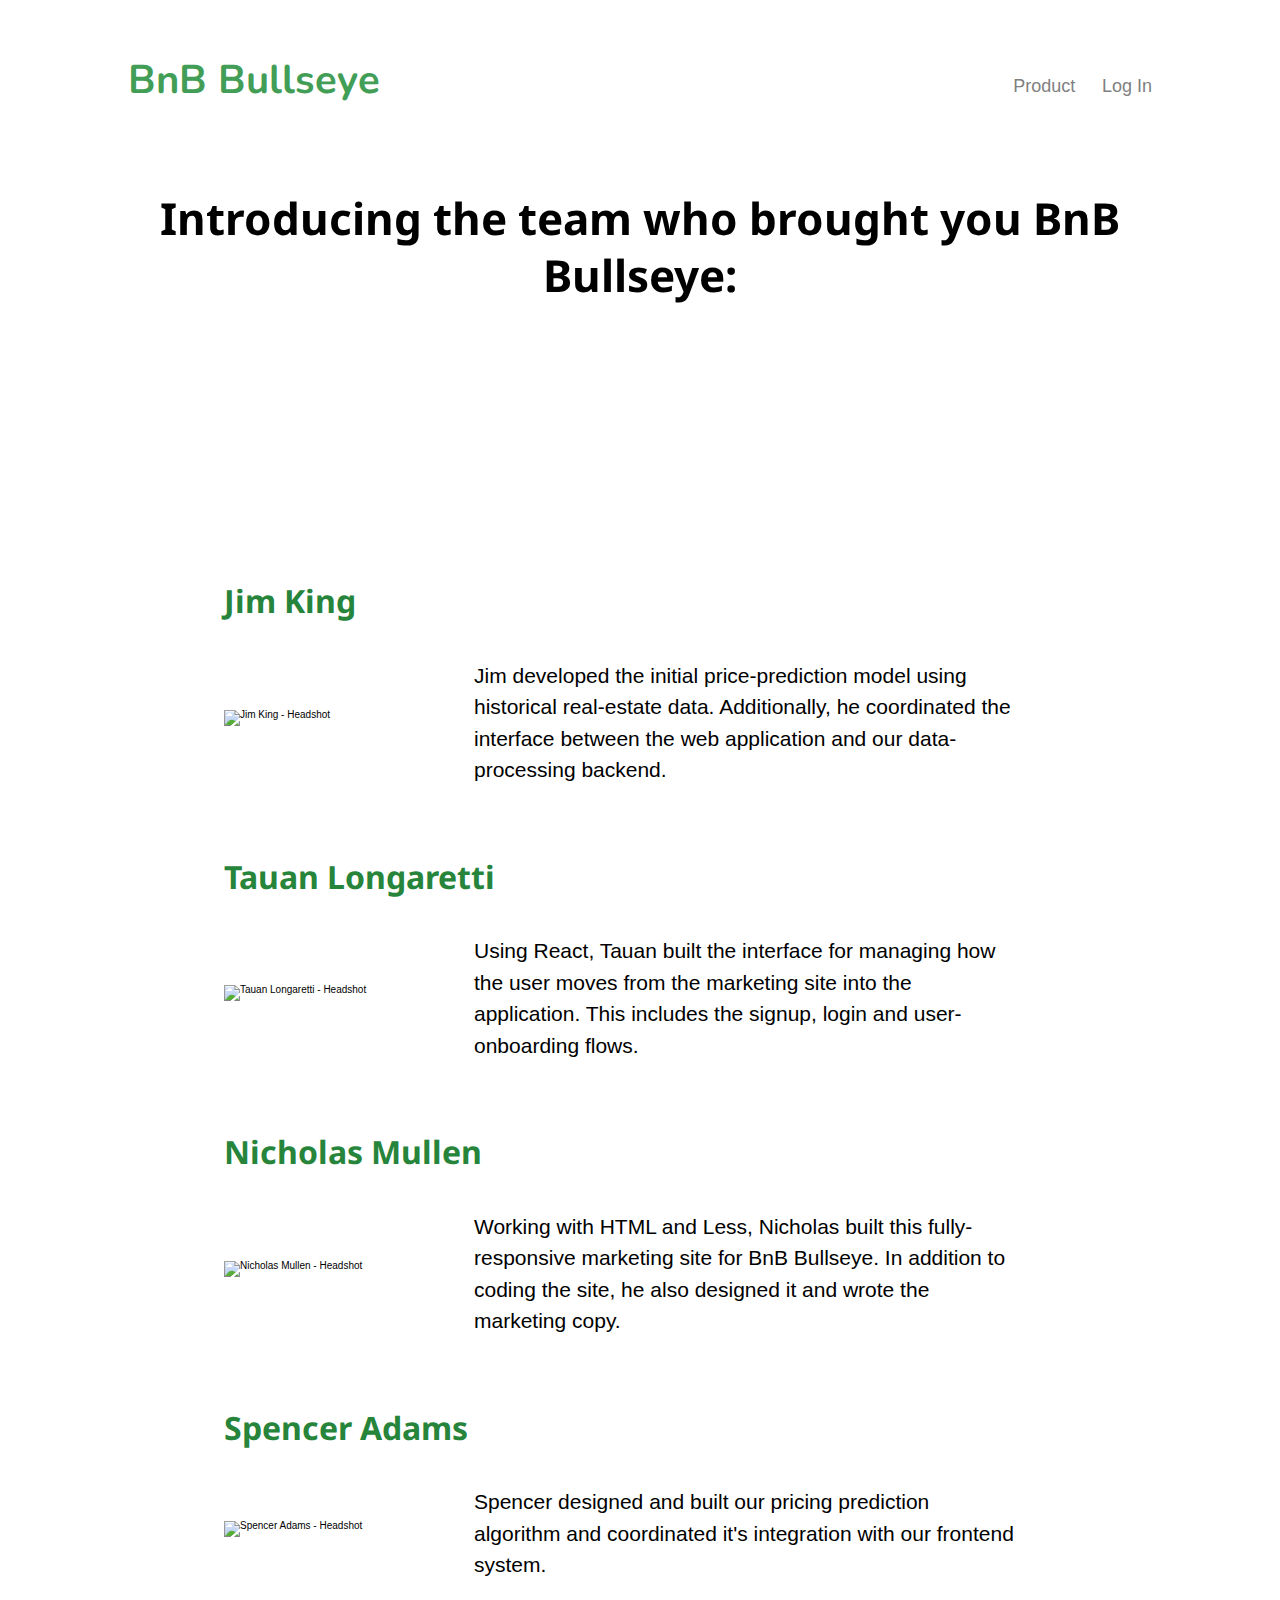
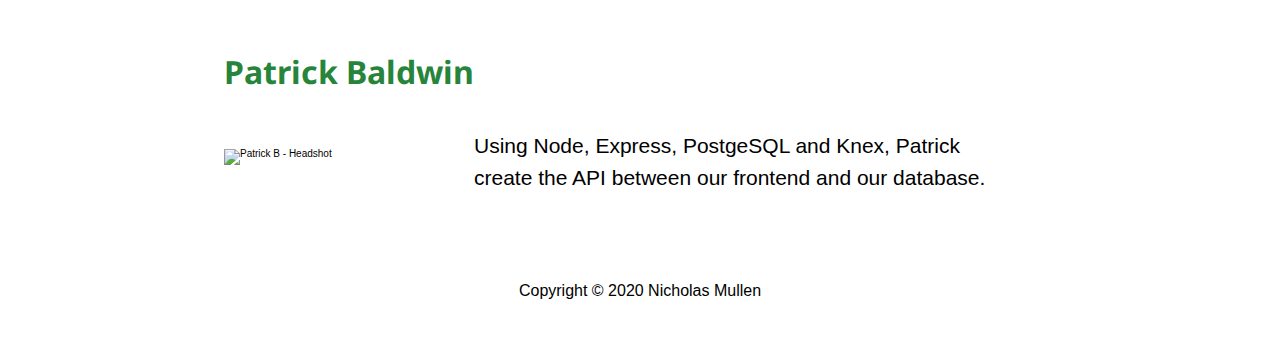
==== about.html @ 13abaab1 "working mobile views and content for about page" ====
<!doctype html>

<html lang="en">
<head>
  <meta charset="utf-8">

  <title>BnB Bullseye</title>

  <link href="https://fonts.googleapis.com/css?family=Nunito|Noto+Sans&display=swap" rel="stylesheet">
  <link href="css/index.css" rel="stylesheet">

  <!--[if lt IE 9]>
    <script src="https://cdnjs.cloudflare.com/ajax/libs/html5shiv/3.7.3/html5shiv.js"></script>
  <![endif]-->
</head>

<body>
  <div class="container about">

    <div class="header-image">
      <header>
        <nav>
          <span class="product-name">BnB Bullseye</span>
          <span class="links">
            <a href="/">Product</a>
            <a href="">Log In</a>
          </span>
        </nav>

        <div class="hero-box">
          <h1>Introducing the team who brought you BnB Bullseye:</h1>
        </div>
      </header>
    </div>

    <div class=body-copy>
      <section>
        <h3>Jim King</h3>
        <div class="bio-content">
          <img src="https://ucarecdn.com/cbea92f6-f4b3-43f0-a482-840354731003/T4JUEB3MEUJE6EM5AS73bfda4d095d512" alt="Jim King - Headshot">
          <p>Jim developed the initial price-prediction model using historical real-estate data. Additionally, he coordinated the interface between the web application and our data-processing backend.</p>
        </div>
      </section>

      <section>
        <h3>Tauan Longaretti</h3>
        <div class="bio-content">
          <img src="https://ucarecdn.com/611c100c-4882-4aa9-9fd5-e76e9014019d/T4JUEB3MEUMQTKPNJU985fbad41451512" alt="Tauan Longaretti - Headshot">
          <p>Using React, Tauan built the interface for managing how the user moves from the marketing site into the application. This includes the signup, login and user-onboarding flows.</p>
        </div>
      </section>

      <section>
        <h3>Nicholas Mullen</h3>
        <div class="bio-content">
          <img src="https://ucarecdn.com/028ba2b3-85e8-4bb4-988c-35f209c97d07/T4JUEB3MEUP9SY9T27371e15118157512" alt="Nicholas Mullen - Headshot">
          <p>Working with HTML and Less, Nicholas built this fully-responsive marketing site for BnB Bullseye. In addition to coding the site, he also designed it and wrote the marketing copy.</p>
        </div>
      </section>

      <section>
        <h3>Spencer Adams</h3>
        <div class="bio-content">
          <img src="https://ucarecdn.com/2a1105bd-32fc-49f2-ba55-55dcaaf12c7f/T4JUEB3MEUKUM7M9T5g6cbb601fa87512" alt="Spencer Adams - Headshot">
          <p>Spencer designed and built our pricing prediction algorithm and coordinated it's integration with our frontend system.</p>
        </div>
      </section>

      <section>
        <h3>Patrick Baldwin</h3>
        <div class="bio-content">
          <img src="https://ucarecdn.com/d86e3e27-761c-4c8f-9fa6-22e06d3e95a8/pbaldwin.jpeg" alt="Patrick B - Headshot">
          <p>Using Node, Express, PostgeSQL and Knex, Patrick create the API between our frontend and our database.</p>
        </div>
      </section>
    </div>
  </div>
  <footer>
    <small>Copyright &copy; 2020 Nicholas Mullen</small>
  </footer>

</body>
</html>
---- css/index.css ----
/* Main Primary color */
/* Main Secondary color (1) */
/* Main Secondary color (2) */
/* Main Complement color */
.button {
  box-shadow: 0px 10px 14px -7px #9ED7AB;
  background: linear-gradient(to bottom, #429E56 5%, #6CBC7D 100%);
  background-color: #599bb3;
  border-radius: 8px;
  display: inline-block;
  cursor: pointer;
  color: #ffffff;
  font-family: Arial;
  font-size: 20px;
  font-weight: bold;
  padding: 13px 32px;
  text-decoration: none;
  text-shadow: 0px 1px 0px #3d768a;
}
.button:hover {
  background: linear-gradient(to bottom, #26843B 5%, #6CBC7D 100%);
  background-color: #408c99;
}
.button:active {
  position: relative;
  top: 1px;
}
/* http://meyerweb.com/eric/tools/css/reset/ 
   v2.0 | 20110126
   License: none (public domain)
*/
html,
body,
div,
span,
applet,
object,
iframe,
h1,
h2,
h3,
h4,
h5,
h6,
p,
blockquote,
pre,
a,
abbr,
acronym,
address,
big,
cite,
code,
del,
dfn,
em,
img,
ins,
kbd,
q,
s,
samp,
small,
strike,
strong,
sub,
sup,
tt,
var,
b,
u,
i,
center,
dl,
dt,
dd,
ol,
ul,
li,
fieldset,
form,
label,
legend,
table,
caption,
tbody,
tfoot,
thead,
tr,
th,
td,
article,
aside,
canvas,
details,
embed,
figure,
figcaption,
footer,
header,
hgroup,
menu,
nav,
output,
ruby,
section,
summary,
time,
mark,
audio,
video {
  margin: 0;
  padding: 0;
  border: 0;
  font-size: 100%;
  font: inherit;
  vertical-align: baseline;
}
/* HTML5 display-role reset for older browsers */
article,
aside,
details,
figcaption,
figure,
footer,
header,
hgroup,
menu,
nav,
section {
  display: block;
}
body {
  line-height: 1;
}
ol,
ul {
  list-style: none;
}
blockquote,
q {
  quotes: none;
}
blockquote:before,
blockquote:after,
q:before,
q:after {
  content: '';
  content: none;
}
table {
  border-collapse: collapse;
  border-spacing: 0;
}
* {
  box-sizing: border-box;
}
html {
  font-size: 62.5%;
}
html,
body {
  font-family: -apple-system, BlinkMacSystemFont, "Segoe UI", Roboto, Oxygen-Sans, Ubuntu, Cantarell, "Helvetica Neue", Arial, sans-serif;
}
h1,
h2,
h3,
h4,
h5 {
  font-family: 'Noto Sans', sans-serif;
  line-height: 1.3;
}
h1 {
  font-size: 4rem;
}
h2 {
  font-size: 3.2rem;
  padding-bottom: 10px;
}
h4 {
  font-size: 2.5rem;
  padding-bottom: 10px;
}
p {
  line-height: 1.5;
  font-size: 1.6rem;
  padding-bottom: 10px;
}
img {
  max-width: 100%;
  height: auto;
}
.container {
  max-width: 100%;
  margin: 0 auto;
}
@media (max-width: 800px) {
  .container {
    max-width: 100%;
    border: 5px solid red;
  }
}
@media (max-width: 500px) {
  .container {
    border: 5px solid blue;
  }
}
.header-image {
  height: 500px;
  padding-top: 60px;
  margin-bottom: 80px;
  background-image: url("https://ucarecdn.com/2d020f8a-973c-4de3-8080-a0045e0046ee/sanfrancisco4674351.jpg");
  background-size: cover;
  background-repeat: no-repeat;
  background-position-y: -140px;
}
@media (max-width: 800px) {
  .header-image {
    height: 550px;
    margin-bottom: 50px;
  }
}
@media (max-width: 500px) {
  .header-image {
    height: 600px;
    margin-bottom: 50px;
    padding-top: 40px;
  }
}
@media (max-width: 1500px) {
  .header-image {
    background-position-y: -40px;
  }
}
header {
  max-width: 80%;
  margin: 0 auto;
}
@media (max-width: 800px), (max-width: 500px) {
  header {
    max-width: 92%;
  }
}
header h1 {
  margin-bottom: 15px;
  font-size: 4.4rem;
  font-weight: bold;
}
@media (max-width: 800px) {
  header h1 {
    font-size: 3.8rem;
  }
}
header h2 {
  font-size: 2.8rem;
}
@media (max-width: 800px) {
  header h2 {
    font-size: 2.6rem;
  }
}
@media (max-width: 1300px) {
  header .hero-box {
    background-color: rgba(255, 255, 255, 0.2);
    backdrop-filter: blur(12px);
    border-radius: 10px;
    padding: 20px;
    text-align: center;
  }
}
header button {
  margin-top: 25px;
  box-shadow: 0px 10px 14px -7px #9ED7AB;
  background: linear-gradient(to bottom, #429E56 5%, #6CBC7D 100%);
  background-color: #599bb3;
  border-radius: 8px;
  display: inline-block;
  cursor: pointer;
  color: #ffffff;
  font-family: Arial;
  font-size: 20px;
  font-weight: bold;
  padding: 13px 32px;
  text-decoration: none;
  text-shadow: 0px 1px 0px #3d768a;
}
header button:hover {
  background: linear-gradient(to bottom, #26843B 5%, #6CBC7D 100%);
  background-color: #408c99;
}
header button:active {
  position: relative;
  top: 1px;
}
@media (max-width: 1300px) {
  header .button-center {
    text-align: center;
  }
}
nav {
  display: flex;
  justify-content: space-between;
  align-items: flex-end;
  margin-bottom: 70px;
}
nav .product-name {
  font-family: 'Nunito', sans-serif;
  font-size: 4rem;
  font-weight: bold;
  color: #429E56;
}
@media (max-width: 500px) {
  nav .product-name {
    font-size: 3rem;
  }
}
nav .links {
  margin-bottom: 5px;
}
nav a {
  font-size: 1.8rem;
  color: grey;
  text-decoration: none;
}
nav a:hover {
  text-decoration: underline;
}
nav a:first-child {
  margin-right: 24px;
}
footer {
  margin: 80px 0 50px 0;
  text-align: center;
}
footer small {
  font-size: 1.6rem;
}
.body-copy {
  margin: 0 auto;
  max-width: 55%;
}
@media (max-width: 800px) {
  .body-copy {
    max-width: 80%;
  }
}
@media (max-width: 500px) {
  .body-copy {
    max-width: 92%;
  }
}
.body-copy section {
  margin-bottom: 40px;
}
.body-copy section h3 {
  margin-bottom: 18px;
  font-weight: bold;
  font-size: 3.2rem;
  color: #26843B;
}
.body-copy section p {
  font-size: 2.1rem;
}
.about .body-copy {
  max-width: 65%;
  min-width: 730px;
}
@media (max-width: 800px) {
  .about .body-copy {
    max-width: 80%;
  }
}
@media (max-width: 500px) {
  .about .body-copy {
    max-width: 92%;
  }
}
@media (max-width: 800px) {
  .about .body-copy {
    min-width: 0px;
  }
}
.about section {
  margin-bottom: 60px;
}
.about section .bio-content {
  display: flex;
  flex-wrap: wrap;
}
.about section .bio-content img {
  align-self: center;
  width: 220px;
  margin-right: 30px;
}
@media (max-width: 800px) {
  .about section .bio-content img {
    width: 280px;
  }
}
.about section .bio-content p {
  margin-top: 20px;
  flex-basis: 65%;
}
@media (max-width: 800px) {
  .about section .bio-content p {
    flex-basis: 80%;
  }
}
@media (max-width: 500px) {
  .about section .bio-content p {
    flex-basis: 100%;
  }
}
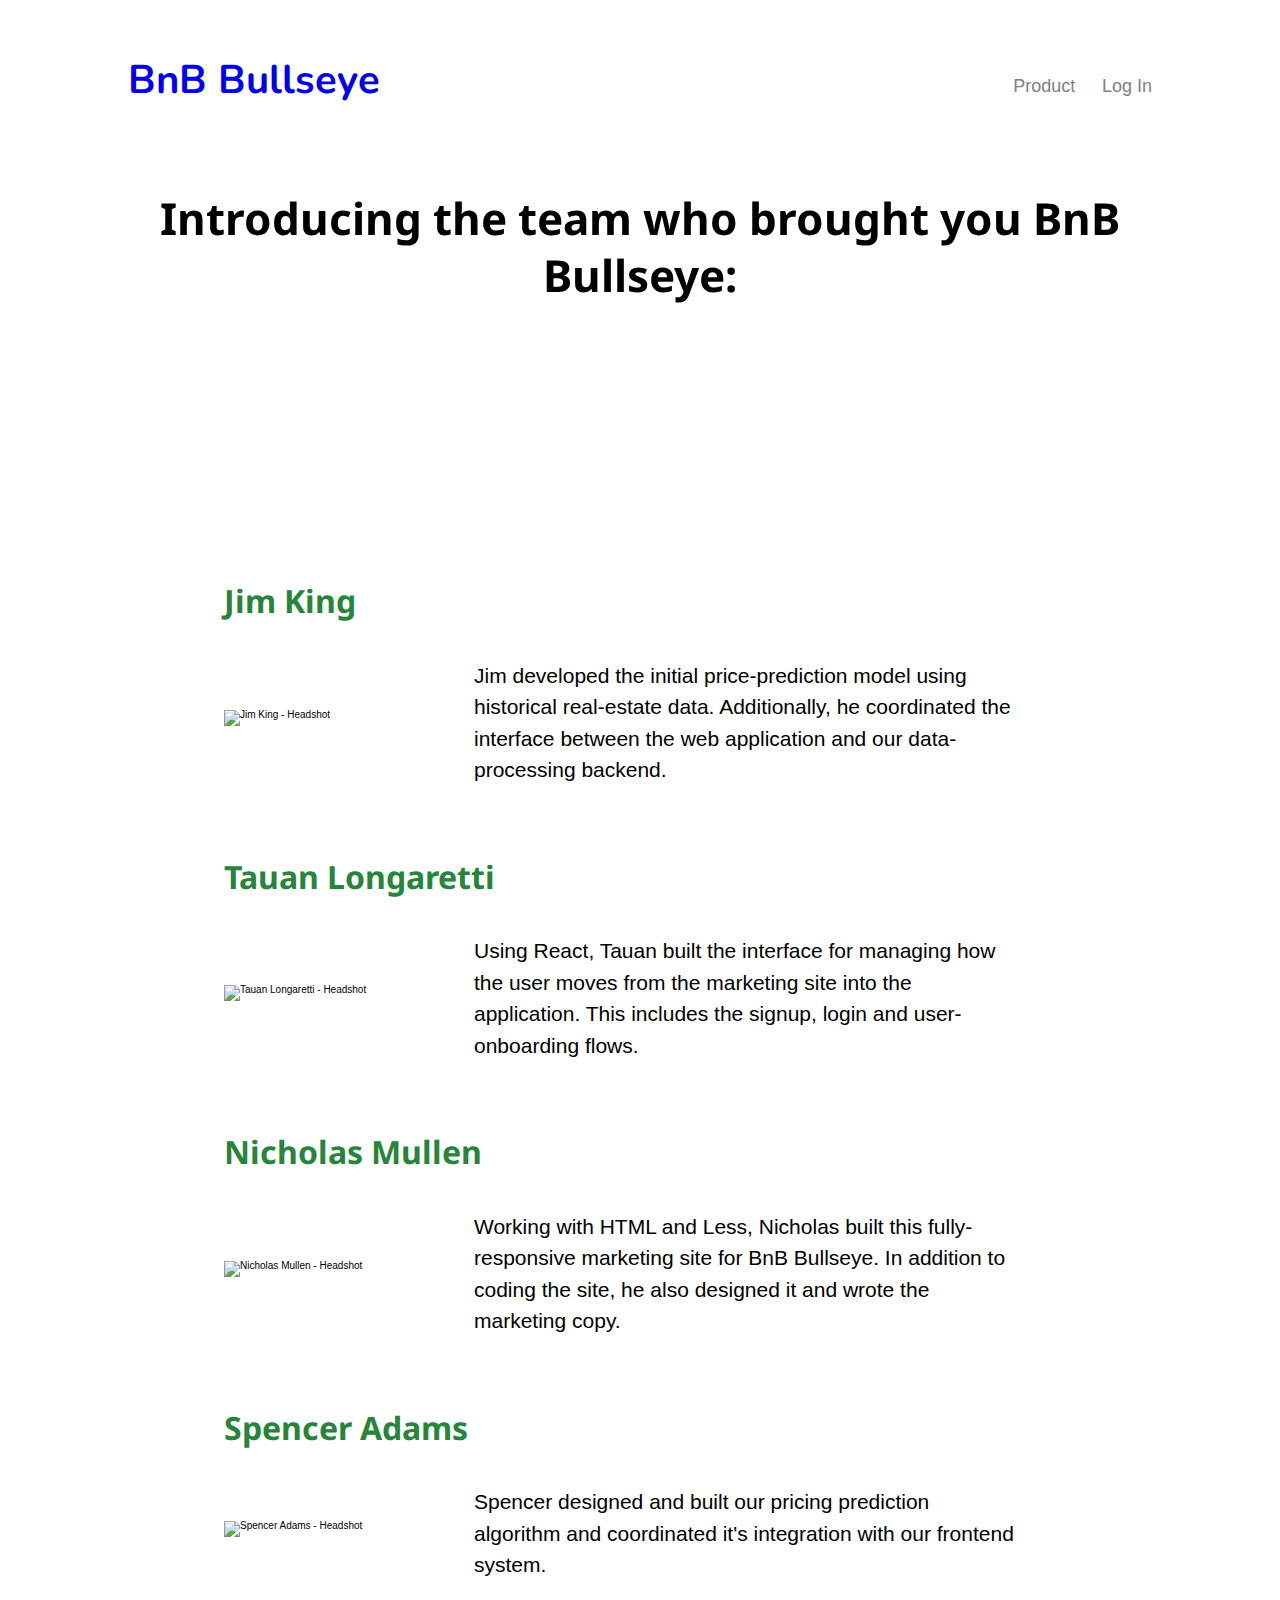
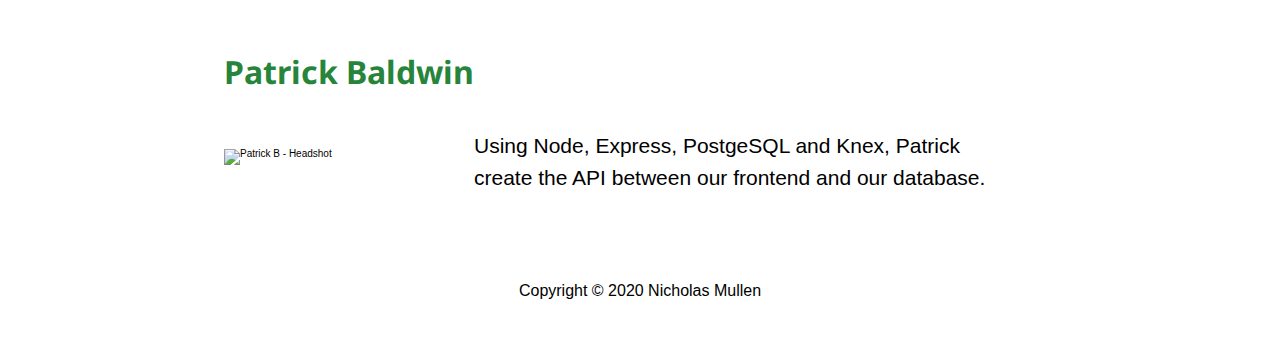
==== commit 171a6c44: "adds homepage link in logo" ====
--- a/about.html
+++ b/about.html
@@ -20,7 +20,7 @@
     <div class="header-image">
       <header>
         <nav>
-          <span class="product-name">BnB Bullseye</span>
+          <span class="product-name"><a href="/">BnB Bullseye</a></span>
           <span class="links">
             <a href="/">Product</a>
             <a href="">Log In</a>
--- a/css/index.css
+++ b/css/index.css
@@ -195,17 +195,6 @@
   max-width: 100%;
   margin: 0 auto;
 }
-@media (max-width: 800px) {
-  .container {
-    max-width: 100%;
-    border: 5px solid red;
-  }
-}
-@media (max-width: 500px) {
-  .container {
-    border: 5px solid blue;
-  }
-}
 .header-image {
   height: 500px;
   padding-top: 60px;
@@ -315,18 +304,24 @@
     font-size: 3rem;
   }
 }
+nav .product-name a {
+  text-decoration: none;
+}
+nav .product-name a:visited {
+  color: #429E56;
+}
 nav .links {
   margin-bottom: 5px;
 }
-nav a {
+nav .links a {
   font-size: 1.8rem;
   color: grey;
   text-decoration: none;
 }
-nav a:hover {
+nav .links a:hover {
   text-decoration: underline;
 }
-nav a:first-child {
+nav .links a:first-child {
   margin-right: 24px;
 }
 footer {
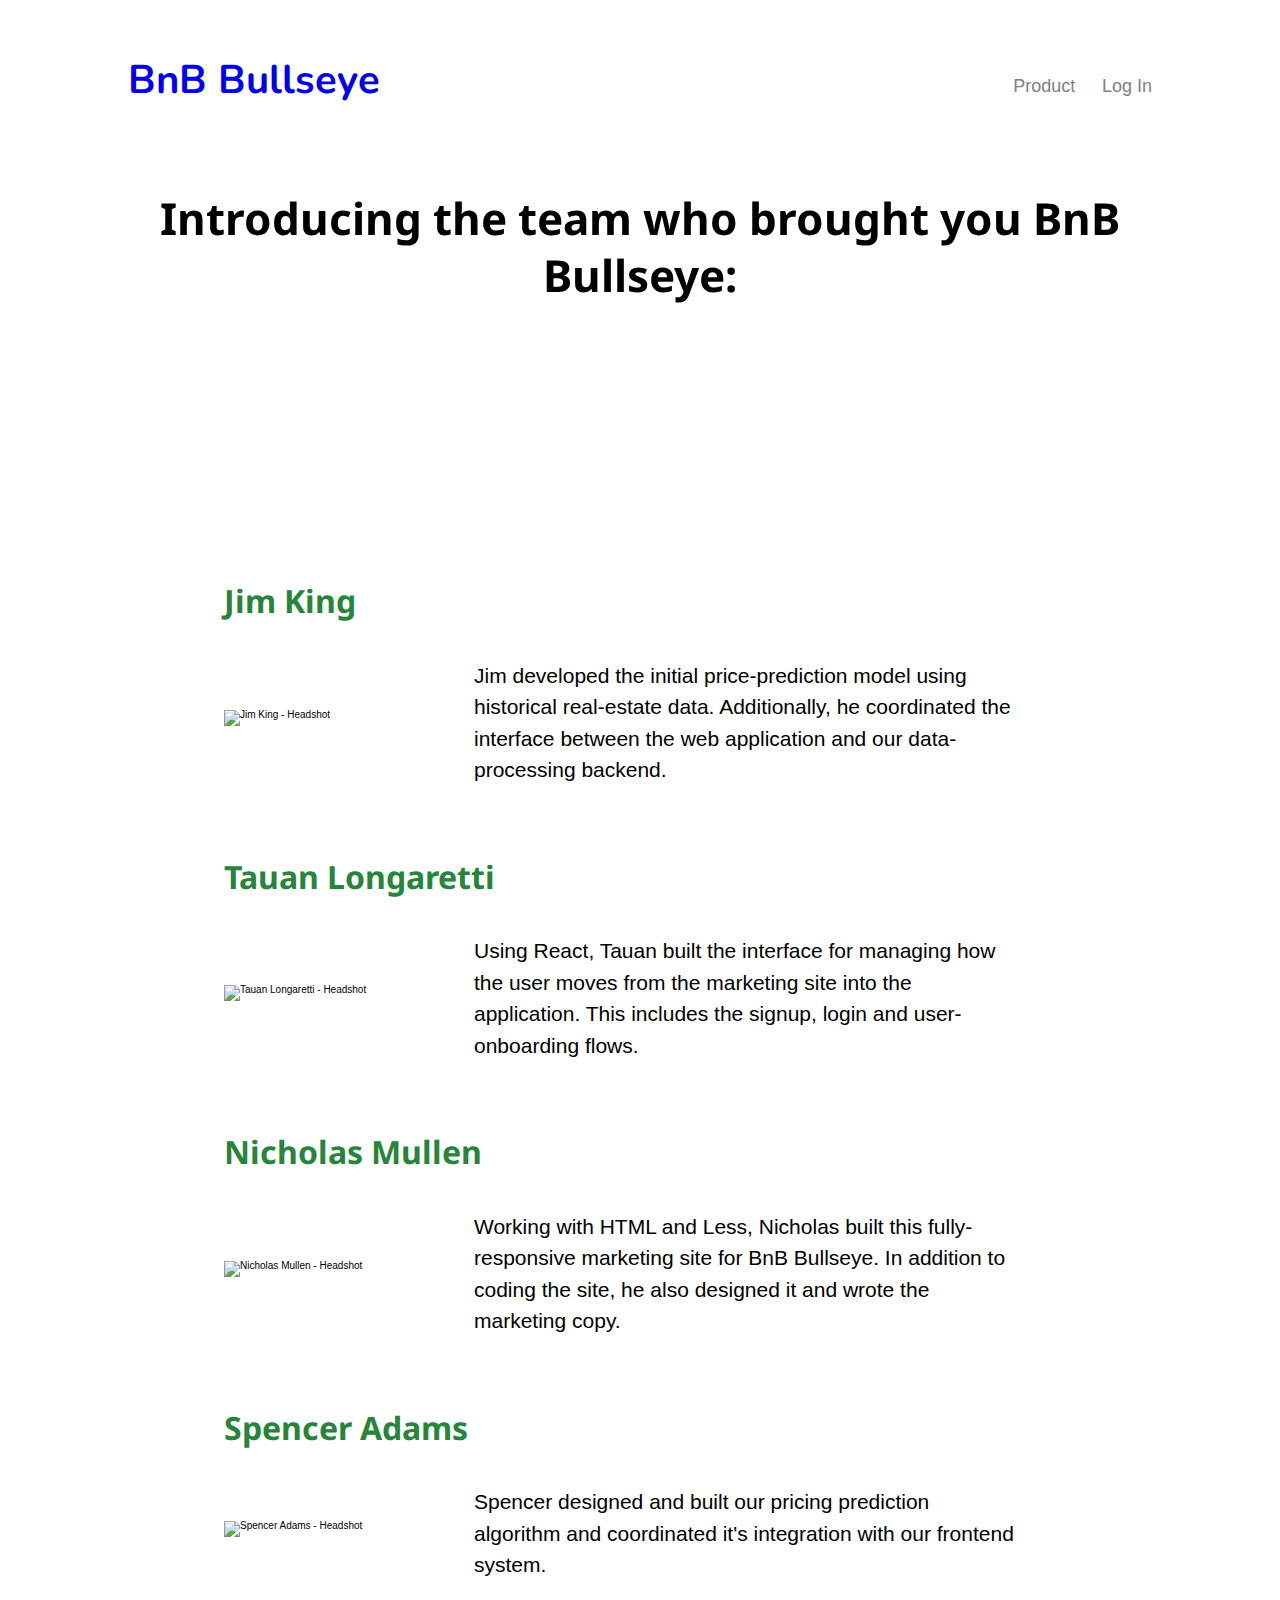
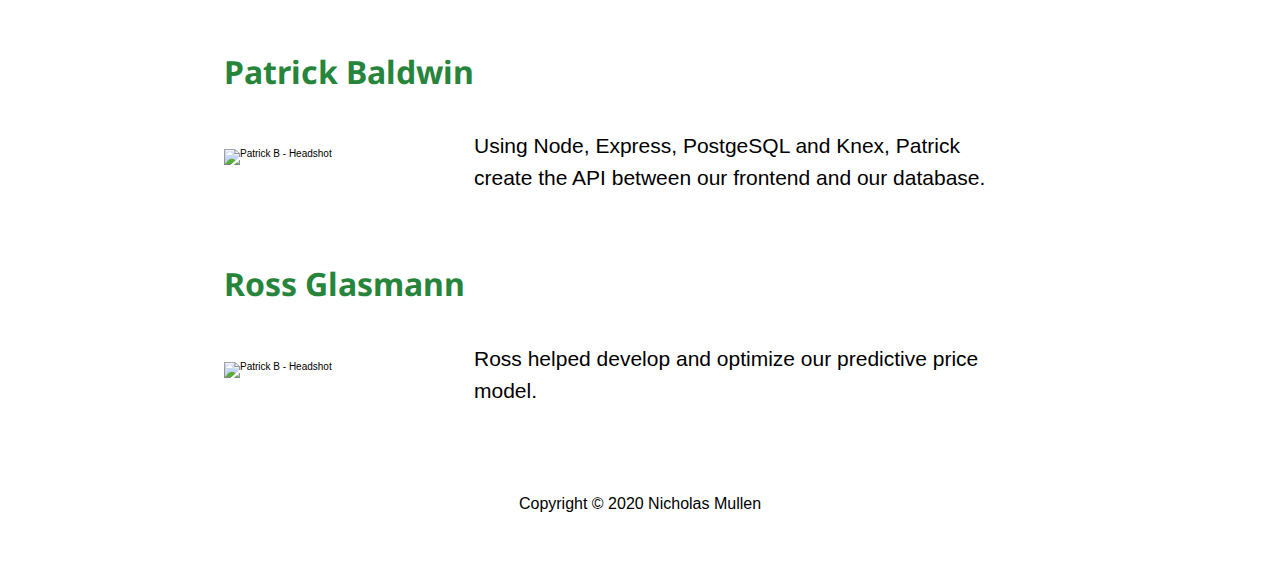
==== commit 19ed60dc: "adds ross glasmann" ====
--- a/about.html
+++ b/about.html
@@ -73,6 +73,14 @@
           <p>Using Node, Express, PostgeSQL and Knex, Patrick create the API between our frontend and our database.</p>
         </div>
       </section>
+
+      <section>
+        <h3>Ross Glasmann</h3>
+        <div class="bio-content">
+          <img src="https://ucarecdn.com/9c058e68-1890-487d-9e53-e128f6112da6/12219344_876184762488978_4769811225800849777_n.jpg" alt="Patrick B - Headshot">
+          <p>Ross helped develop and optimize our predictive price model.</p>
+        </div>
+      </section>
     </div>
   </div>
   <footer>
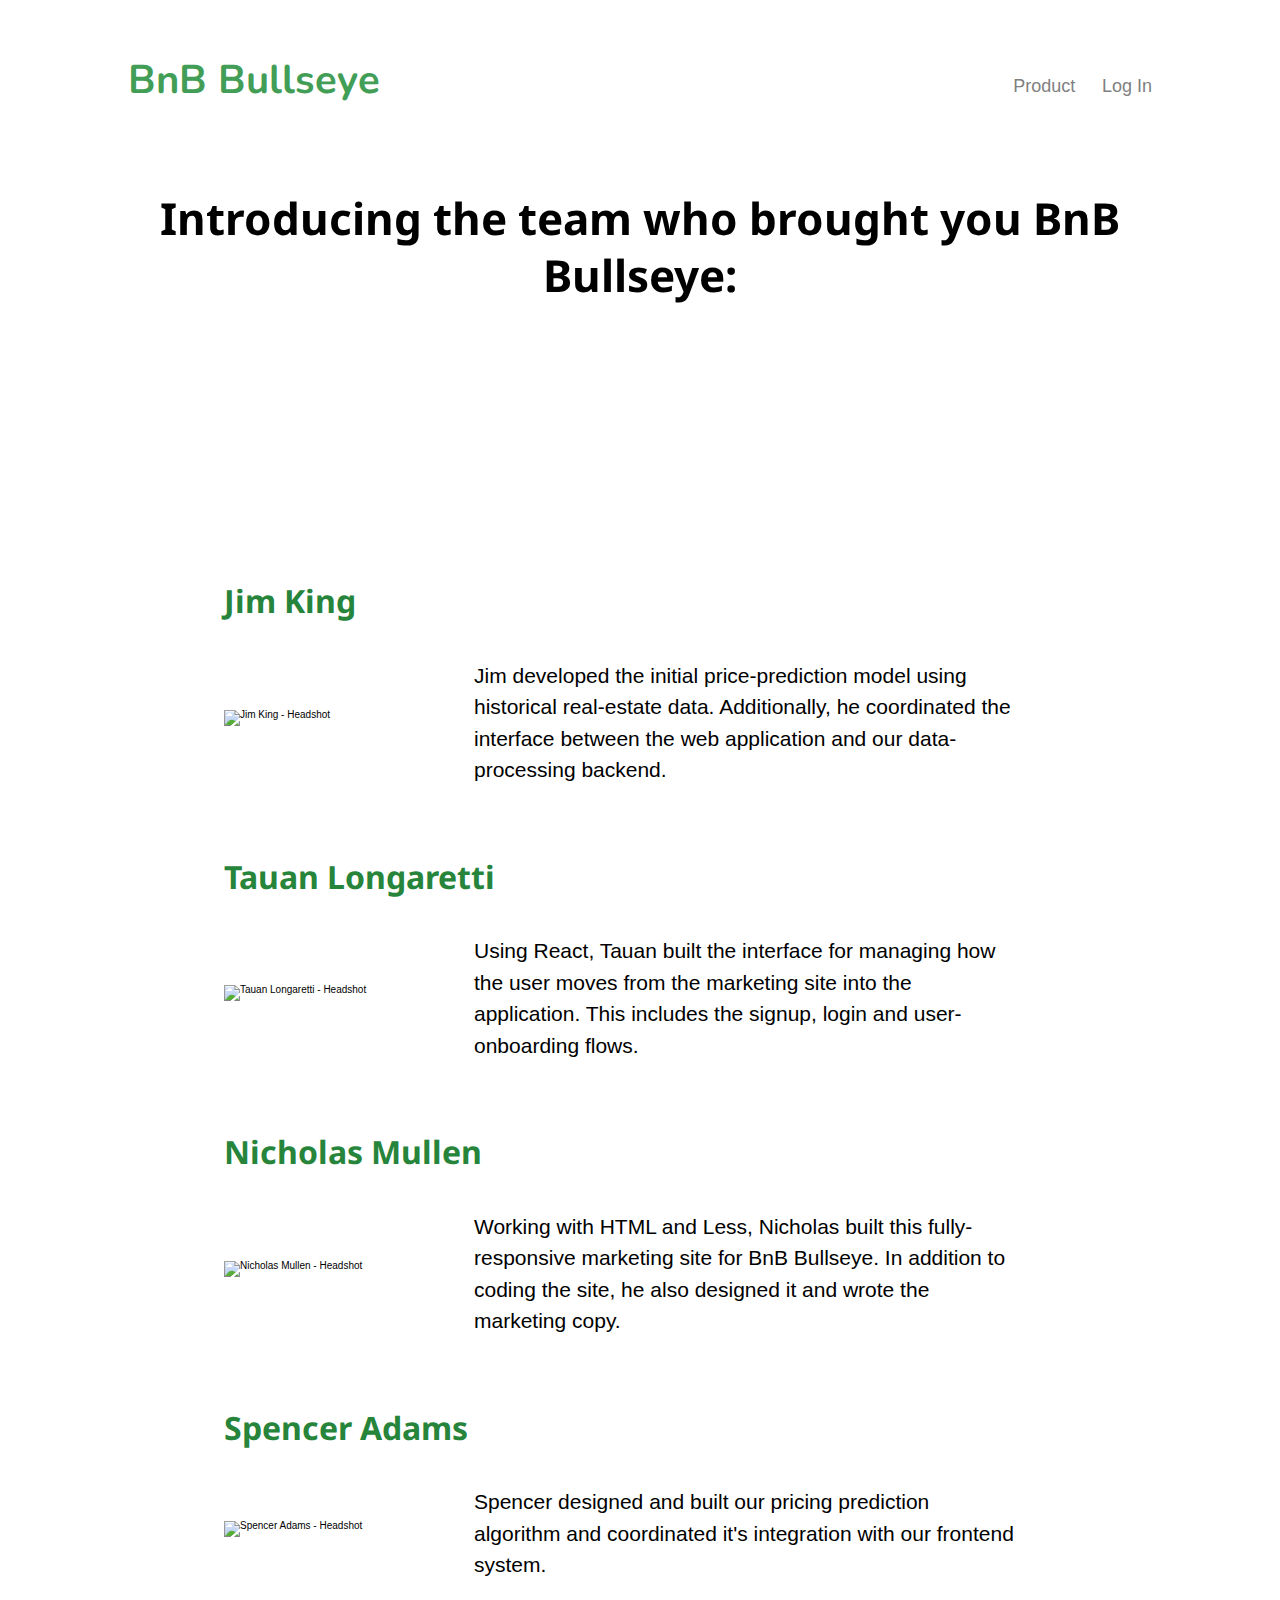
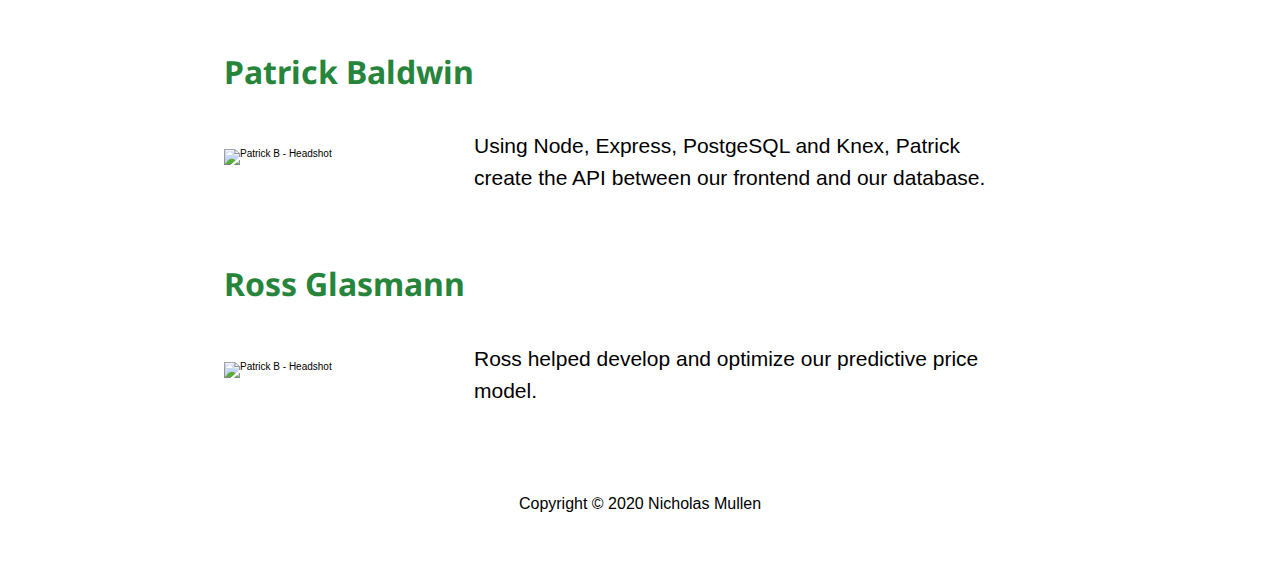
==== commit ea206479: "adds signup and login links" ====
--- a/about.html
+++ b/about.html
@@ -23,7 +23,7 @@
           <span class="product-name"><a href="/">BnB Bullseye</a></span>
           <span class="links">
             <a href="/">Product</a>
-            <a href="">Log In</a>
+            <a href="https://affectionate-dubinsky-f05e06.netlify.com">Log In</a>
           </span>
         </nav>
 
--- a/css/index.css
+++ b/css/index.css
@@ -306,6 +306,7 @@
 }
 nav .product-name a {
   text-decoration: none;
+  color: #429E56;
 }
 nav .product-name a:visited {
   color: #429E56;
